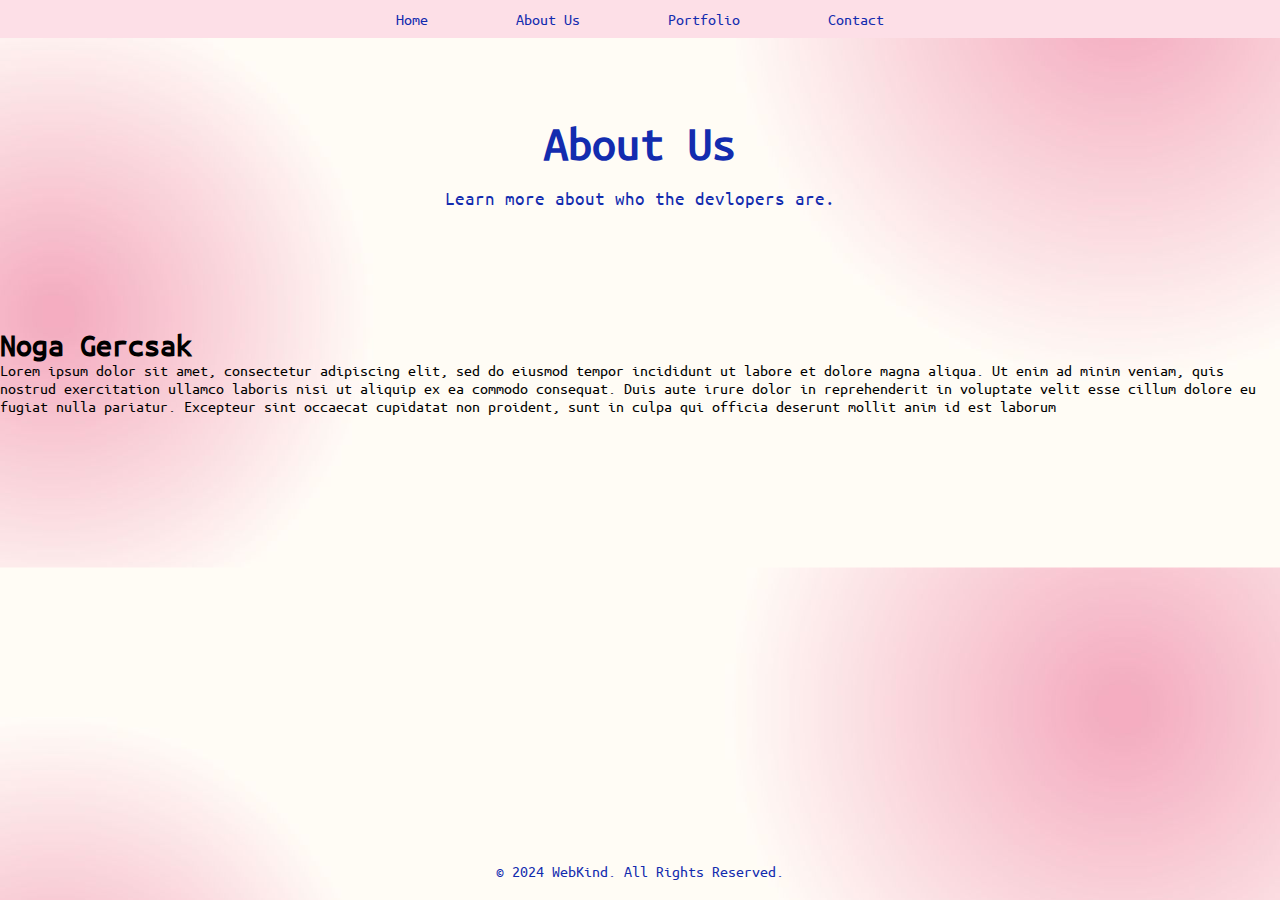
==== about.html @ 0e7e9158 "worked on portfolio page" ====
<!DOCTYPE html>
<html lang="en">
<head>
    <meta charset="UTF-8">
    <meta name="viewport" content="width=device-width, initial-scale=1.0">
    <title>About</title>

    <link rel="stylesheet" href="style.css"/>
    <script src="script.js" defer></script>

</head>
<body>
    <nav class="navbar">
        <div class="container">
            <ul class="nav-links">
                <a href="index.html">Home</a>
                <a href="about.html">About Us</a>
                <a href="portfolio.html">Portfolio</a>
                <a href="contact.html">Contact</a>
            </ul>
        </div>
    </nav>

    <header class="hero">
        <div class="hero-content">
            <h1>About Us</h1>
            <p>Learn more about who the devlopers are.</p>
        </div>
    </header>

    <div class="about-box">
        <h1> Noga Gercsak </h1>
        <p>
            Lorem ipsum dolor sit amet, consectetur adipiscing elit, sed do eiusmod tempor incididunt ut labore et dolore magna aliqua. Ut enim ad minim veniam, quis nostrud exercitation ullamco laboris nisi ut aliquip ex ea commodo consequat. Duis aute irure dolor in reprehenderit in voluptate velit esse cillum dolore eu fugiat nulla pariatur. Excepteur sint occaecat cupidatat non proident, sunt in culpa qui officia deserunt mollit anim id est laborum
        </p>
    </div>

    <footer class="footer">
        <p>&copy; 2024 WebKind. All Rights Reserved.</p>
    </footer>
</body>
</html>
---- style.css ----
* {
    box-sizing: border-box;
    margin: 0;
    padding: 0;
 }
 
 
 /* import font */
 @font-face {
    font-family: 'Ubuntu Mono';
    src: url('Ubuntu_Mono/UbuntuMono-Regular.ttf') format('truetype')
 }
 
 
 /* Body styles */
 body {
    font-family: 'Ubuntu Mono', sans-serif;
    background-image: url('assets/bg.jpg');
    background-size: cover;
    background-position: center;
 }
 
 
 /* Navbar styles */
 
 
 .navbar {
    display: flex;
    justify-content: center;
    background-color: #FDDFE7;
    padding: 10px 0;
 }
 
 
 nav a {
    color: #132CAF;
    text-decoration: none;
    margin: 0 20px;
    font-size: 1em;
    padding: 10px 20px;
    border-radius: 10px;
    transition: padding 0.5s;
 }
 
 
 
 
 nav a:hover {
    background-color:#ebcdd5;
    transition: 0.5s;
    transform: translateY(-5px);
 }
 
 
 /* Header styles */
 .hero {
    color: #132CAF;
    padding: 80px 0;
    text-align: center;
 }
 
 
 .hero h1 {
    font-size: 3em;
    margin-bottom: 20px;
 }
 
 
 .hero p {
    font-size: 1.2em;
    margin-bottom: 40px;
 }
 
 
 .btn {
    display: inline-block;
    padding: 10px 20px;
    background-color: #FDDFE7;
    color: #132CAF;
    font-size: 1.1em;
    text-decoration: none;
    border-radius: 5px;
    transition: background-color 0.7s ease;
 }
 
 
 .btn:hover {
    background-color: #132CAF;
    color: #FDDFE7;
 }
 
 
 /* Portfolio styles */
 .portfolio {
    display: flex;
    flex-wrap: wrap;
    justify-content: center;
    padding: 40px;
 }
 
 
 .portfolio-item {
    max-width: 300px;
    margin: 20px;
    padding: 20px;
    background-color: #fff;
    box-shadow: 0 2px 4px rgba(0, 0, 0, 0.1);
    border-radius: 5px;
    text-align: center;
 }
 
 
 .portfolio-item img {
    max-width: 100%;
    border-radius: 5px;
 }
 
 
 .portfolio-item h2 {
    margin: 10px 0;
 }
 
 
 .portfolio-item p {
    font-size: 0.9em;
 }
 
 
 /* Footer styles */
 .footer {
    color: #132CAF;
    text-align: center;
    padding: 20px 0;
    position: absolute;
    width: 100%;
    bottom: 0;
 }
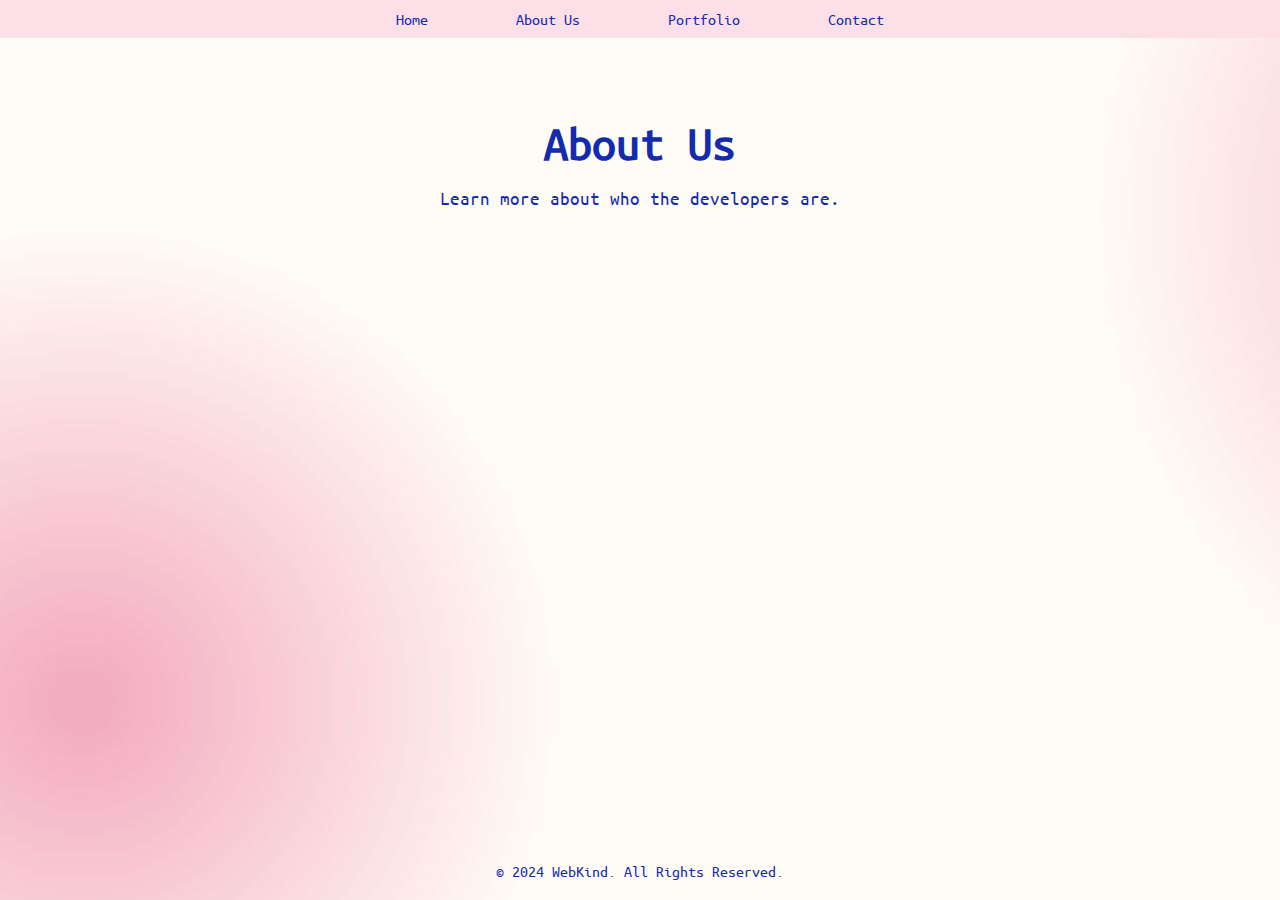
==== commit 32ca345a: "few changes + animation" ====
--- a/about.html
+++ b/about.html
@@ -24,19 +24,30 @@
     <header class="hero">
         <div class="hero-content">
             <h1>About Us</h1>
-            <p>Learn more about who the devlopers are.</p>
+            <p>Learn more about who the developers are.</p>
         </div>
     </header>
-
+    
+<div class = "about-section">
     <div class="about-box">
-        <h1> Noga Gercsak </h1>
-        <p>
+        <h1 class="about-title"> Noga Gercsak </h1>
+        <p class="about-text"> 
             Lorem ipsum dolor sit amet, consectetur adipiscing elit, sed do eiusmod tempor incididunt ut labore et dolore magna aliqua. Ut enim ad minim veniam, quis nostrud exercitation ullamco laboris nisi ut aliquip ex ea commodo consequat. Duis aute irure dolor in reprehenderit in voluptate velit esse cillum dolore eu fugiat nulla pariatur. Excepteur sint occaecat cupidatat non proident, sunt in culpa qui officia deserunt mollit anim id est laborum
         </p>
     </div>
 
-    <footer class="footer">
-        <p>&copy; 2024 WebKind. All Rights Reserved.</p>
-    </footer>
+    <div class="about-box">
+        <h1 class="about-title" > Ishika Meel </h1>
+        <p class="about-text">
+            Lorem ipsum dolor sit amet, consectetur adipiscing elit, sed do eiusmod tempor incididunt ut labore et dolore magna aliqua. Ut enim ad minim veniam, quis nostrud exercitation ullamco laboris nisi ut aliquip ex ea commodo consequat. Duis aute irure dolor in reprehenderit in voluptate velit esse cillum dolore eu fugiat nulla pariatur. Excepteur sint occaecat cupidatat non proident, sunt in culpa qui officia deserunt mollit anim id est laborum
+        </p>
+    </div>
+</div>
+
+<footer class="footer">
+    <p>&copy; 2024 WebKind. All Rights Reserved.</p>
+</footer>
+
+
 </body>
 </html>--- a/style.css
+++ b/style.css
@@ -1,139 +1,190 @@
+* {
+   box-sizing: border-box;
+   margin: 0;
+   padding: 0;
+}
 
-* {
-    box-sizing: border-box;
-    margin: 0;
-    padding: 0;
+
+/* import font */
+@font-face {
+   font-family: 'Ubuntu Mono';
+   src: url('Ubuntu_Mono/UbuntuMono-Regular.ttf') format('truetype')
+}
+
+/* transtion */
+@keyframes fadeInUp {
+   from {
+     opacity: 0;
+     transform: translateY(20px);
+   }
+   to {
+     opacity: 1;
+     transform: translateY(0); 
+   }
  }
+
+/* Body styles */
+body {
+   font-family: 'Ubuntu Mono', sans-serif;
+   background-image: url('assets/bg.jpg');
+}
+
+
+/* Navbar styles */
+
+.navbar {
+   display: flex;
+   justify-content: center;
+   background-color: #FDDFE7;
+   padding: 10px 0;
+}
+
+
+nav a {
+   color: #132CAF;
+   text-decoration: none;
+   margin: 0 20px;
+   font-size: 1em;
+   padding: 10px 20px;
+   border-radius: 10px;
+   transition: padding 0.5s;
+   
+}
+
+
+nav a:hover {
+   background-color:#ebcdd5;
+   transition: 0.5s;
+   transform: translateY(-5px);
+}
+
+
+/* Header styles */
+.hero {
+   color: #132CAF;
+   padding-top: 80px;
+   padding-bottom: 40px;
+   text-align: center;
+}
+
+
+.hero h1 {
+   font-size: 3em;
+   margin-bottom: 20px;
+}
+
+
+.hero p {
+   font-size: 1.2em;
+   margin-bottom: 40px;
+}
+
+
+.btn {
+   display: inline-block;
+   padding: 10px 20px;
+   background-color: #FDDFE7;
+   color: #132CAF;
+   font-size: 1.1em;
+   text-decoration: none;
+   border-radius: 5px;
+   transition: background-color 0.7s ease;
+}
+
+
+.btn:hover {
+   background-color: #132CAF;
+   color: #FDDFE7;
+}
+
+
+/* Portfolio styles */
+.portfolio {
+   display: flex;
+   flex-wrap: wrap;
+   justify-content: center;
+   padding: 40px;
+}
+
+
+.portfolio-item {
+   max-width: 300px;
+   margin: 20px;
+   padding: 20px;
+   background-color: #fff;
+   box-shadow: 0 2px 4px rgba(0, 0, 0, 0.1);
+   border-radius: 5px;
+   text-align: center;
+}
+
+
+.portfolio-item img {
+   max-width: 100%;
+   border-radius: 5px;
+}
+
+
+.portfolio-item h2 {
+   margin: 10px 0;
+}
+
+
+/* Portfolio item style */
+.portfolio-item p {
+   font-size: 0.9em;
+   opacity: 0; /* Initially hidden */
+   animation: fadeInUp 1s forwards; /* Animation to fade in */
+}
+
+/* About section style */
+.about-section {
+   display: flex;
+   justify-content: center;
+   padding: 40px;
+   padding-top: 0;
+   opacity: 0; /* Initially hidden */
+   animation: fadeIn 1s forwards; /* Animation to fade in */
+}
+ 
+@keyframes fadeIn {
+   from {
+     opacity: 0;
+     transform: translateY(20px); /* Start slightly below and fade in */
+   }
+   to {
+     opacity: 1;
+     transform: translateY(0); /* Fade in and move to original position */
+   }
+}
+ 
+.about-box {
+   padding-top: 0;
+   padding-left: 50px;
+   padding-right: 50px;
+}
+ 
+.about-title {
+   padding-top: 0;
+   font-size: 2.7em;
+   margin-bottom: 20px;
+   color: #132CAF;
+}
+ 
+.about-text {
+   font-size: 1.7em;
+}
  
  
- /* import font */
- @font-face {
-    font-family: 'Ubuntu Mono';
-    src: url('Ubuntu_Mono/UbuntuMono-Regular.ttf') format('truetype')
- }
- 
- 
- /* Body styles */
- body {
-    font-family: 'Ubuntu Mono', sans-serif;
-    background-image: url('assets/bg.jpg');
-    background-size: cover;
-    background-position: center;
- }
- 
- 
- /* Navbar styles */
- 
- 
- .navbar {
-    display: flex;
-    justify-content: center;
-    background-color: #FDDFE7;
-    padding: 10px 0;
- }
- 
- 
- nav a {
-    color: #132CAF;
-    text-decoration: none;
-    margin: 0 20px;
-    font-size: 1em;
-    padding: 10px 20px;
-    border-radius: 10px;
-    transition: padding 0.5s;
- }
- 
- 
- 
- 
- nav a:hover {
-    background-color:#ebcdd5;
-    transition: 0.5s;
-    transform: translateY(-5px);
- }
- 
- 
- /* Header styles */
- .hero {
-    color: #132CAF;
-    padding: 80px 0;
-    text-align: center;
- }
- 
- 
- .hero h1 {
-    font-size: 3em;
-    margin-bottom: 20px;
- }
- 
- 
- .hero p {
-    font-size: 1.2em;
-    margin-bottom: 40px;
- }
- 
- 
- .btn {
-    display: inline-block;
-    padding: 10px 20px;
-    background-color: #FDDFE7;
-    color: #132CAF;
-    font-size: 1.1em;
-    text-decoration: none;
-    border-radius: 5px;
-    transition: background-color 0.7s ease;
- }
- 
- 
- .btn:hover {
-    background-color: #132CAF;
-    color: #FDDFE7;
- }
- 
- 
- /* Portfolio styles */
- .portfolio {
-    display: flex;
-    flex-wrap: wrap;
-    justify-content: center;
-    padding: 40px;
- }
- 
- 
- .portfolio-item {
-    max-width: 300px;
-    margin: 20px;
-    padding: 20px;
-    background-color: #fff;
-    box-shadow: 0 2px 4px rgba(0, 0, 0, 0.1);
-    border-radius: 5px;
-    text-align: center;
- }
- 
- 
- .portfolio-item img {
-    max-width: 100%;
-    border-radius: 5px;
- }
- 
- 
- .portfolio-item h2 {
-    margin: 10px 0;
- }
- 
- 
- .portfolio-item p {
-    font-size: 0.9em;
- }
- 
- 
- /* Footer styles */
- .footer {
-    color: #132CAF;
-    text-align: center;
-    padding: 20px 0;
-    position: absolute;
-    width: 100%;
-    bottom: 0;
- }
+
+
+
+/* Footer styles */
+.footer {
+   color: #132CAF;
+   text-align: center;
+   padding: 20px 0;
+   position: absolute;
+   width: 100%;
+   bottom: 0;
+}
  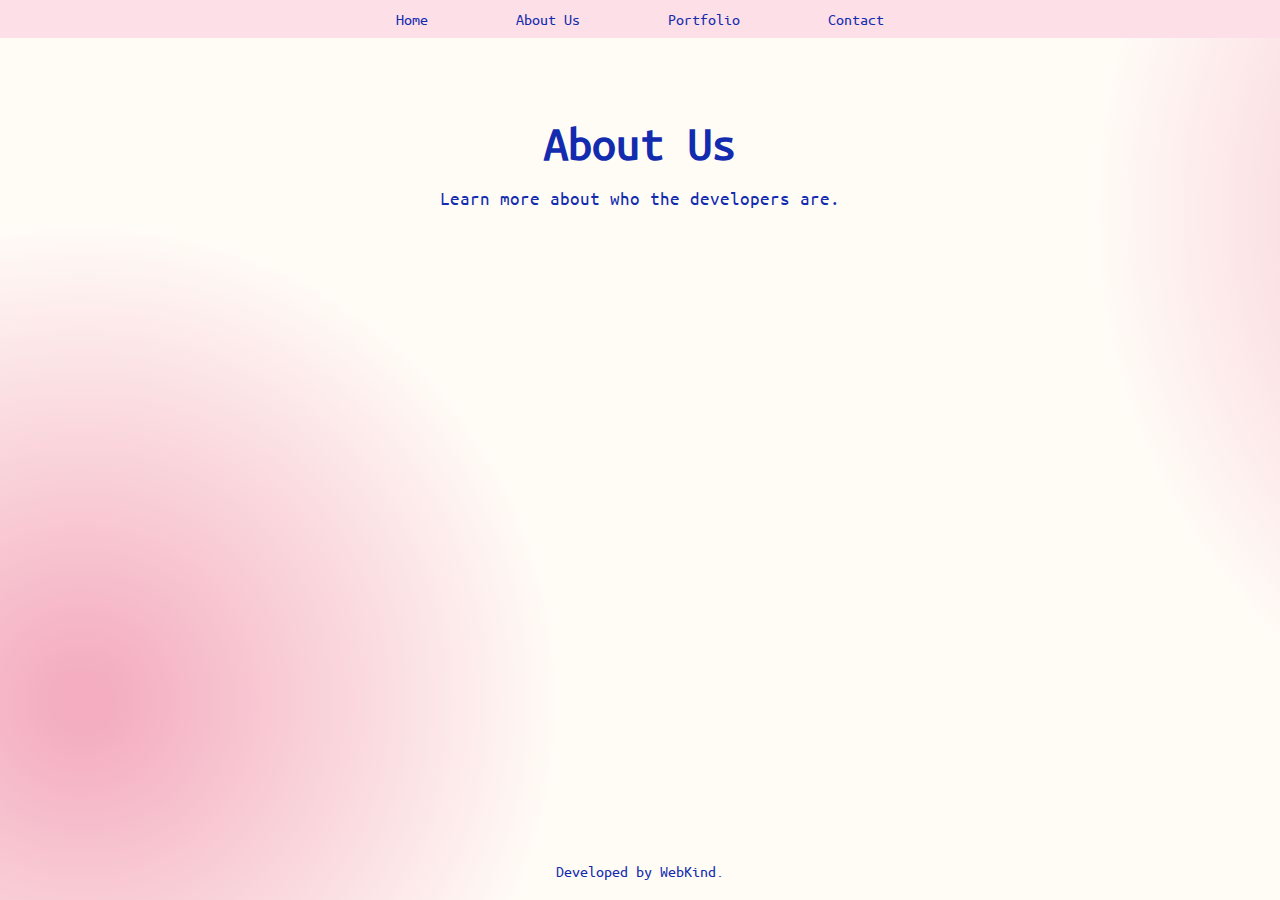
==== commit de45391c: "added doodle + few more changes" ====
--- a/about.html
+++ b/about.html
@@ -45,7 +45,7 @@
 </div>
 
 <footer class="footer">
-    <p>&copy; 2024 WebKind. All Rights Reserved.</p>
+    <p>Developed by WebKind.</p>
 </footer>
 
 
--- a/style.css
+++ b/style.css
@@ -97,6 +97,26 @@
    color: #FDDFE7;
 }
 
+/*Why styles */
+
+.why-box{
+   color: #132CAF;
+   padding-left: 200px;
+   padding-right: 200px;
+   text-align: center;
+   animation: fadeIn 1s forwards;
+}
+.why-box h3 {
+   font-size: 2.6em;
+   padding-bottom: 20px;
+}
+
+.why-box p {
+   font-size: 1.2em;
+   margin-bottom: 40px;
+   padding-top: 30px;
+}
+
 
 /* Portfolio styles */
 .portfolio {
@@ -174,8 +194,44 @@
    font-size: 1.7em;
 }
  
- 
-
+
+/* Contact styles */
+.contact {
+   display: flex;
+   justify-content: center;
+   align-items: center;
+   flex-direction: column;
+}
+
+.contact-info {
+   max-width: 400px;
+   background-color: #fff;
+   padding: 20px;
+   border-radius: 10px;
+   box-shadow: 0 2px 4px rgba(0, 0, 0, 0.1);
+   text-align: center;
+   opacity: 0;
+   animation: fadeIn 1s forwards;
+}
+
+.contact-info h2 {
+   margin-bottom: 20px;
+   color: #132CAF;
+}
+
+.contact-info p {
+   font-size: 1.1em;
+   margin-bottom: 10px;
+}
+
+/* doodle email styles */
+
+.doodle-email{
+   padding-top: 100px;
+   width: 100vw; /* 100% of the viewport width */
+   height: auto; /* Automatically adjust the height to maintain aspect ratio */
+   display: block; /* Ensures it behaves like a block element */
+}
 
 
 /* Footer styles */
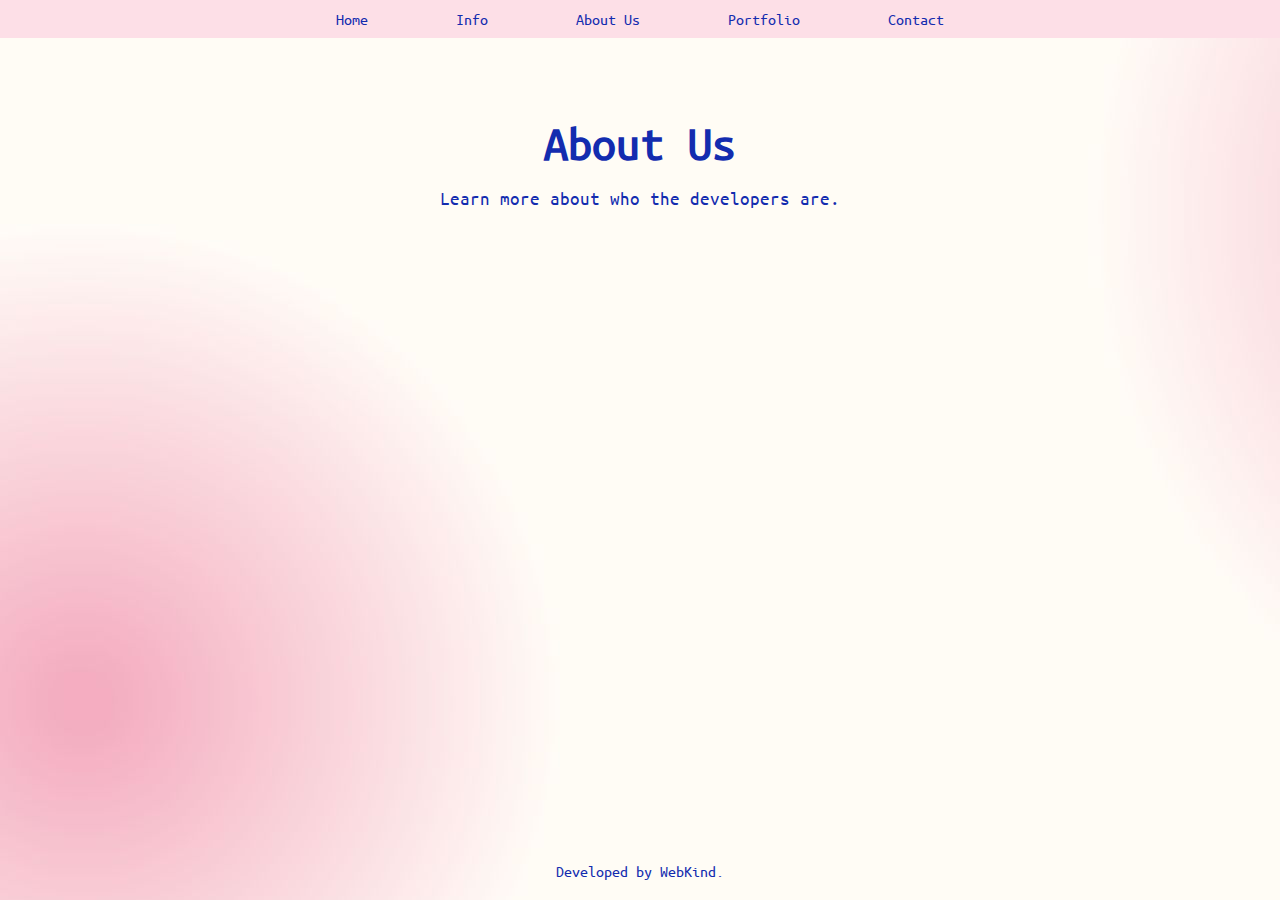
==== commit b5d27ef7: "started info page" ====
--- a/about.html
+++ b/about.html
@@ -13,10 +13,11 @@
     <nav class="navbar">
         <div class="container">
             <ul class="nav-links">
-                <a href="index.html">Home</a>
-                <a href="about.html">About Us</a>
-                <a href="portfolio.html">Portfolio</a>
-                <a href="contact.html">Contact</a>
+               <a href="index.html">Home</a>
+               <a href="info.html"> Info</a>
+               <a href="about.html">About Us</a>
+               <a href="portfolio.html">Portfolio</a>
+               <a href="contact.html">Contact</a>
             </ul>
         </div>
     </nav>
--- a/style.css
+++ b/style.css
@@ -117,6 +117,61 @@
    padding-top: 30px;
 }
 
+/* Info styles */
+.info-section {
+   display: flex;
+   justify-content: space-between;
+   align-items: flex-start;
+   padding: 80px;
+   padding-top: 0px;
+}
+
+.what-we-do{
+   width: 45%; /* Adjust as needed */
+   padding: 20px;
+   margin-bottom: 20px; /* Add margin to separate boxes */
+}
+
+.wwd-title-box{
+   font-size: 0.8em;
+   color: #132CAF;
+   background-color: white;
+   border: 1px solid #132CAF;
+   padding: 20px;
+   margin-bottom: 20px;
+   text-align: left;
+}
+
+.wwd-text-box {
+   font-size: 20px; /* Adjust as needed */
+   line-height: 1.5;
+   padding: 20px;
+   padding-left: 40px;
+   background-color: white;
+   border: 1px solid #132CAF;
+   width:500px;
+   max-width:500px; 
+   height: 195px;
+   max-height: 195px;
+   display: inline-block;
+}
+
+.cursor-img {
+   width: 30%; /* Adjust image width */
+   max-width: 200px; /* Limit width if necessary */
+}
+
+@media (max-width: 768px) {
+   .info-section {
+       flex-direction: column;
+       align-items: center;
+   }
+
+   .what-we-do,
+   .cursor-img {
+       width: 100%;
+   }
+}
 
 /* Portfolio styles */
 .portfolio {
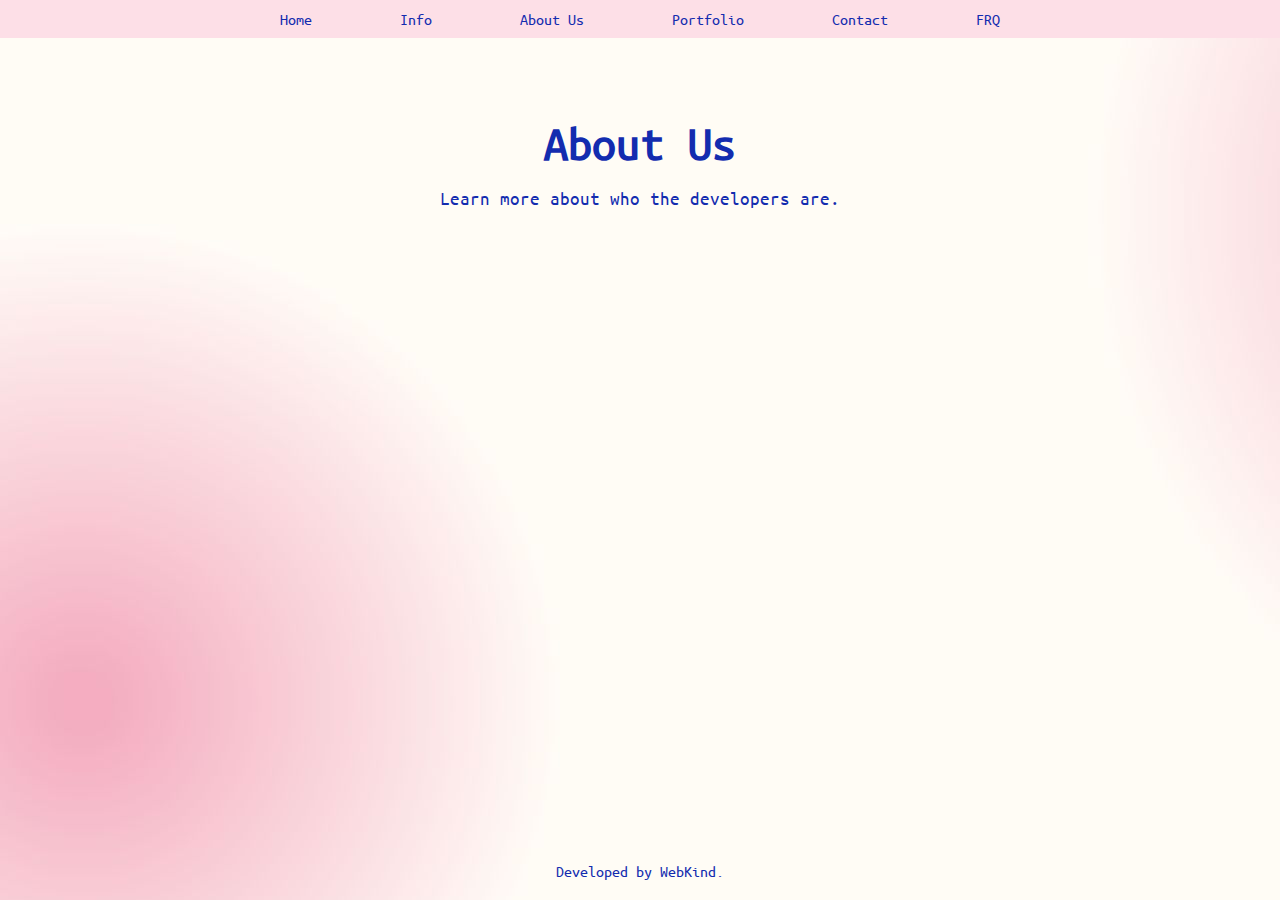
==== commit 66a65917: "added FAQ page" ====
--- a/about.html
+++ b/about.html
@@ -18,9 +18,10 @@
                <a href="about.html">About Us</a>
                <a href="portfolio.html">Portfolio</a>
                <a href="contact.html">Contact</a>
+               <a href="FAQ.html">FRQ</a>
             </ul>
         </div>
-    </nav>
+    </nav> 
 
     <header class="hero">
         <div class="hero-content">
--- a/style.css
+++ b/style.css
@@ -118,6 +118,14 @@
 }
 
 /* Info styles */
+.info-bg{
+   font-family: 'Ubuntu Mono', sans-serif;
+   background-image: url('assets/bigBg.png');
+   background-size: cover;
+   background-position: center;
+   background-attachment: fixed;
+}
+
 .info-section {
    display: flex;
    justify-content: space-between;
@@ -126,10 +134,11 @@
    padding-top: 0px;
 }
 
-.what-we-do{
-   width: 45%; /* Adjust as needed */
-   padding: 20px;
-   margin-bottom: 20px; /* Add margin to separate boxes */
+.what-we-do {
+   width: 45%;
+   padding: 20px;
+   margin-bottom: 20px;
+   animation: fadeInUp 1s forwards;
 }
 
 .wwd-title-box{
@@ -173,6 +182,66 @@
    }
 }
 
+.steps-title {
+   width: 100%; 
+   display: flex;
+   justify-content: center; 
+   align-items: center;
+   padding: 20px;
+}
+
+.steps-title h1 {
+   font-size: 2em;
+   color: #132CAF;
+   background-color: white;
+   border: 1px solid #132CAF;
+   padding: 20px;
+   margin-bottom: 20px;
+   text-align: center !important; /* Add !important to make sure it is in center*/
+   max-width: 500px; 
+   width: 100%; 
+}
+
+
+/*--------------------------------------*/
+
+.steps-list-cont {
+   display: flex;
+   flex-direction: column;
+   align-items: center;
+   justify-content: center;
+   padding: 20px;
+}
+
+.step-box {
+   display: flex;
+   flex-direction: column;
+   align-items: left;
+   justify-content: left;
+   padding: 20px;
+   margin: 5px 0;
+   max-width: 800px;
+   opacity: 0; 
+   animation: fadeInUp 1s forwards; 
+}
+
+.step-title h1 {
+   font-size: 2.5em;
+   color: #132CAF;
+   padding: 10px 0;
+}
+
+.step-text ul {
+   font-size: 1.5em;
+   list-style-type: disc;
+   padding-left: 20px;
+}
+
+#faq-btn{
+   padding: 20px;
+   margin: 50px
+}
+
 /* Portfolio styles */
 .portfolio {
    display: flex;
@@ -279,6 +348,48 @@
    margin-bottom: 10px;
 }
 
+/* FAQ styles */
+.faq-section {
+   display: flex;
+   flex-wrap: wrap;
+   justify-content: center;
+   padding: 40px;
+}
+
+.faq-box {
+   max-width: 600px;
+   margin: 20px;
+   padding: 20px;
+   background-color: #fff;
+   box-shadow: 0 2px 4px rgba(0, 0, 0, 0.1);
+   border-radius: 5px;
+   text-align: left;
+   animation: fadeInUp 1s forwards;
+}
+
+.faq-box h3 {
+   font-size: 1.8em;
+   color: #132CAF;
+   margin-bottom: 10px;
+}
+
+.faq-box p {
+   font-size: 1.1em;
+   line-height: 1.6;
+   color: #555;
+}
+
+@media (max-width: 768px) {
+   .faq-section {
+       padding: 20px;
+   }
+
+   .faq-box {
+       max-width: 100%;
+   }
+}
+
+
 /* doodle email styles */
 
 .doodle-email{
@@ -298,4 +409,6 @@
    width: 100%;
    bottom: 0;
 }
+
+
  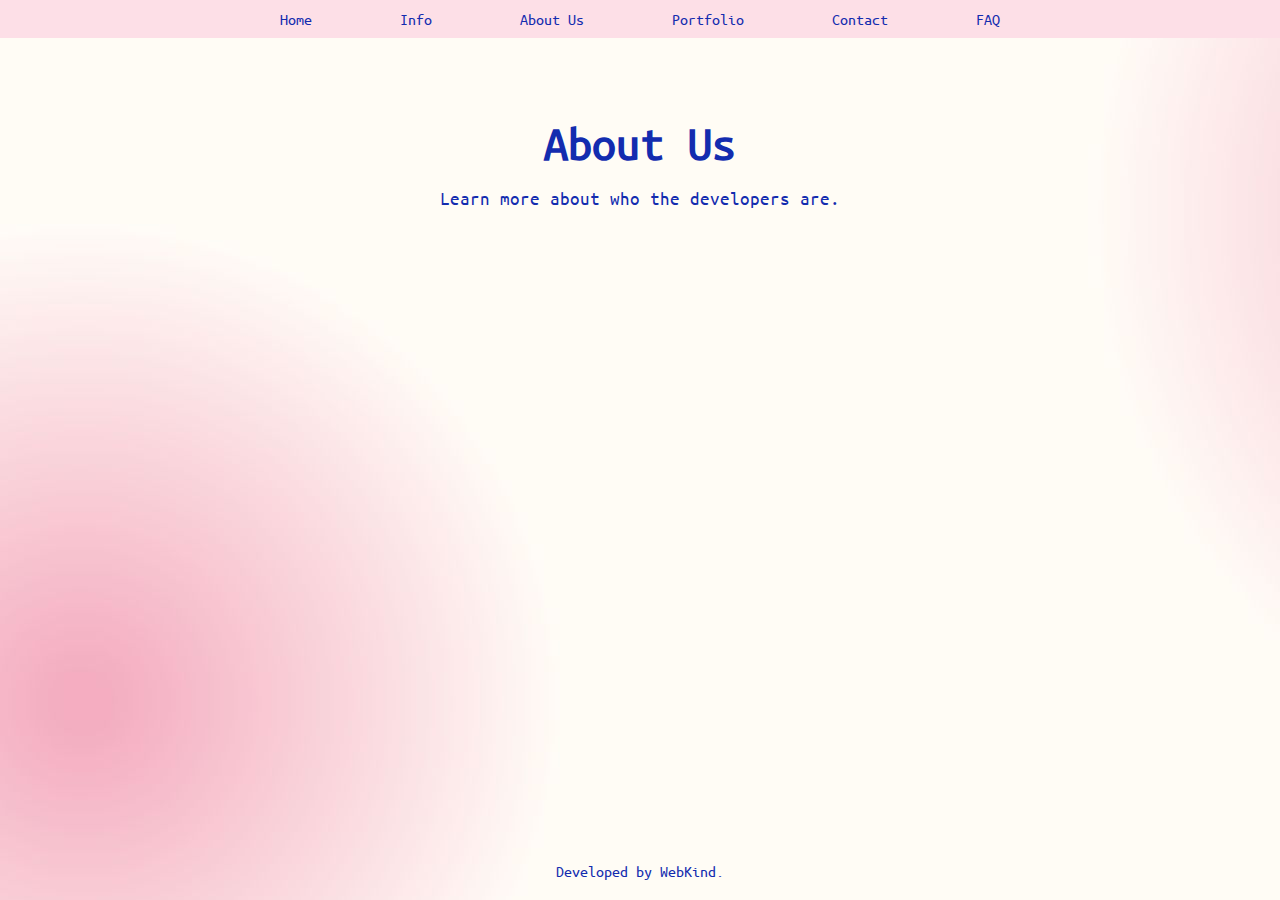
==== commit a19648ca: "fixed faq" ====
--- a/about.html
+++ b/about.html
@@ -18,7 +18,7 @@
                <a href="about.html">About Us</a>
                <a href="portfolio.html">Portfolio</a>
                <a href="contact.html">Contact</a>
-               <a href="FAQ.html">FRQ</a>
+               <a href="FAQ.html">FAQ</a>
             </ul>
         </div>
     </nav> 
--- a/style.css
+++ b/style.css
@@ -197,7 +197,7 @@
    border: 1px solid #132CAF;
    padding: 20px;
    margin-bottom: 20px;
-   text-align: center !important; /* Add !important to make sure it is in center*/
+   text-align: center !important; 
    max-width: 500px; 
    width: 100%; 
 }
@@ -216,8 +216,8 @@
 .step-box {
    display: flex;
    flex-direction: column;
-   align-items: left;
-   justify-content: left;
+   align-items: center;
+   justify-content: center;
    padding: 20px;
    margin: 5px 0;
    max-width: 800px;
